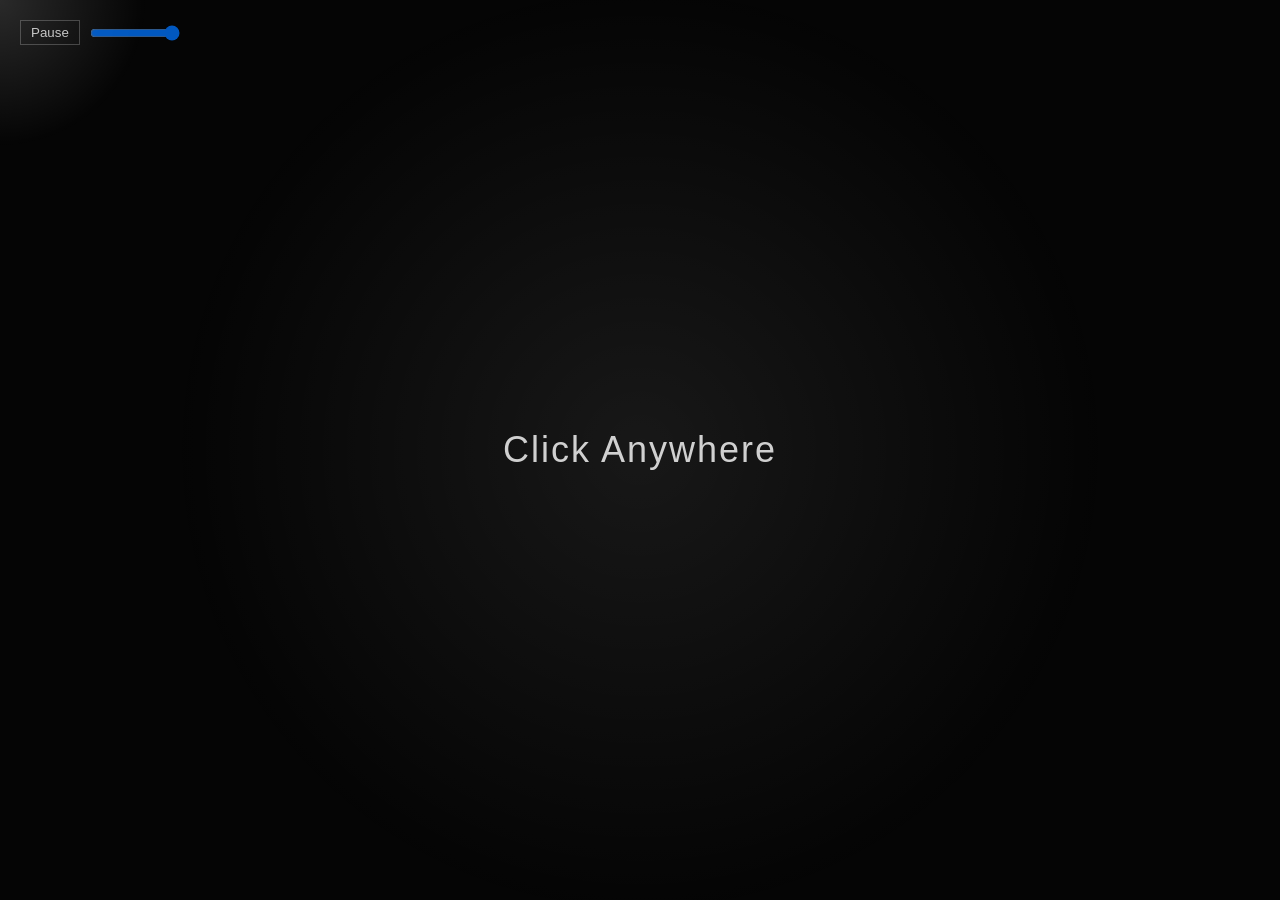
==== index.html @ 2fbc6da8 "Update index.html" ====
<!DOCTYPE html>
<html lang="en">
<head>
<meta charset="UTF-8">
<meta name="viewport" content="width=device-width, initial-scale=1.0">
<title>vazN</title>

<style>

*{
margin:0;
padding:0;
box-sizing:border-box;
font-family:Arial, Helvetica, sans-serif;
}

body{
background:#050505;
color:white;
height:100vh;
overflow:hidden;
}

/* CLICK ANYWHERE SCREEN */

#intro{
position:fixed;
inset:0;
display:flex;
align-items:center;
justify-content:center;
background:transparent;
z-index:10;
cursor:pointer;
transition:opacity 1s ease;
}

#intro-text{
font-size:clamp(28px,3vw,36px);
opacity:.8;
letter-spacing:2px;
}

/* MAIN SITE */

#main{
opacity:0;
transition:opacity 1.5s ease;
height:100vh;
display:flex;
align-items:center;
justify-content:center;
text-align:center;
}

/* SPOTLIGHT */

.spotlight{
position:fixed;
inset:0;
background:radial-gradient(circle at center, rgba(255,255,255,0.08), transparent 60%);
pointer-events:none;
z-index:-2;
}

/* CURSOR GLOW */

.cursor-glow{
position:fixed;
width:320px;
height:320px;
border-radius:50%;
background:radial-gradient(circle, rgba(255,255,255,0.15), transparent 65%);
pointer-events:none;
transform:translate(-50%,-50%);
z-index:-1;
}

/* AUDIO CONTROLS */

.audio-controls{
position:fixed;
top:20px;
left:20px;
display:flex;
align-items:center;
gap:10px;
opacity:.75;
font-size:14px;
}

.audio-controls button{
background:none;
border:1px solid rgba(255,255,255,0.3);
color:white;
padding:4px 10px;
cursor:pointer;
}

.audio-controls input{
width:90px;
}

/* CONTENT */

.container{
max-width:900px;
padding:40px 20px;
position:relative;
}

.edit{
position:absolute;
right:0;
top:-10px;
opacity:.5;
font-size:14px;
}

.title{
font-size:clamp(42px,6vw,70px);
font-weight:700;
line-height:1.1;
margin-bottom:25px;
}

.pfp{
width:120px;
height:120px;
border-radius:50%;
object-fit:cover;
margin:20px auto;
border:2px solid rgba(255,255,255,0.25);
}

.description{
max-width:620px;
margin:20px auto 40px auto;
opacity:.75;
line-height:1.6;
}

.socials{
display:flex;
flex-wrap:wrap;
justify-content:center;
gap:24px;
}

.socials a{
text-decoration:none;
color:white;
opacity:.7;
transition:.3s;
}

.socials a:hover{
opacity:1;
}

/* MOBILE */

@media(max-width:700px){

.cursor-glow{
display:none;
}

.title{
font-size:38px;
}

.pfp{
width:95px;
height:95px;
}

}

</style>
</head>
<body>

<!-- CLICK ANYWHERE -->

<div id="intro" onclick="startSite()">
<div id="intro-text">Click Anywhere</div>
</div>

<!-- AUDIO -->

<audio id="music" loop>
<source src="song.mp3" type="audio/mpeg">
</audio>

<!-- AUDIO CONTROLS -->

<div class="audio-controls">

<button onclick="toggleMusic()">Pause</button>

<input type="range" min="0" max="1" step="0.01" value="1"
oninput="setVolume(this.value)">

</div>

<!-- EFFECTS -->

<div class="cursor-glow" id="glow"></div>
<div class="spotlight"></div>

<!-- MAIN CONTENT -->

<div id="main">

<div class="container">

<div class="title">
vazN<br>
</div>

<img src="pfp.png" class="pfp">

<div class="description">
hi / taken <3 / i silly with pc / info@vazn.uk
</div>

<div class="socials">
<a href="https://account.wire.com/user-profile/?id=67cf9d6b-5990-46dd-bc9f-245440cdc6bd@wire.com">Wire</a>
<a href="https://signal.me/#eu/KesDgrNjnu8dwVnA3ABXNegfYrShKU3O5yULTi1_Ut7808cRa3BAJLqYp--3XjpG">Signal</a>
<a href="https://t.me/restitutive">Telegram</a>
</div>

</div>

</div>

<script>

/* START SITE */

function startSite(){

const intro=document.getElementById("intro")
const main=document.getElementById("main")
const music=document.getElementById("music")

music.play()

intro.style.opacity="0"

setTimeout(()=>{
intro.style.display="none"
main.style.opacity="1"
},1000)

}

/* MUSIC CONTROLS */

function toggleMusic(){

const music=document.getElementById("music")

if(music.paused){
music.play()
event.target.textContent="Pause"
}else{
music.pause()
event.target.textContent="Play"
}

}

function setVolume(v){
document.getElementById("music").volume=v
}

/* CURSOR GLOW */

const glow=document.getElementById("glow")

document.addEventListener("mousemove",e=>{
glow.style.left=e.clientX+"px"
glow.style.top=e.clientY+"px"
})
</script>

</body>
</html>
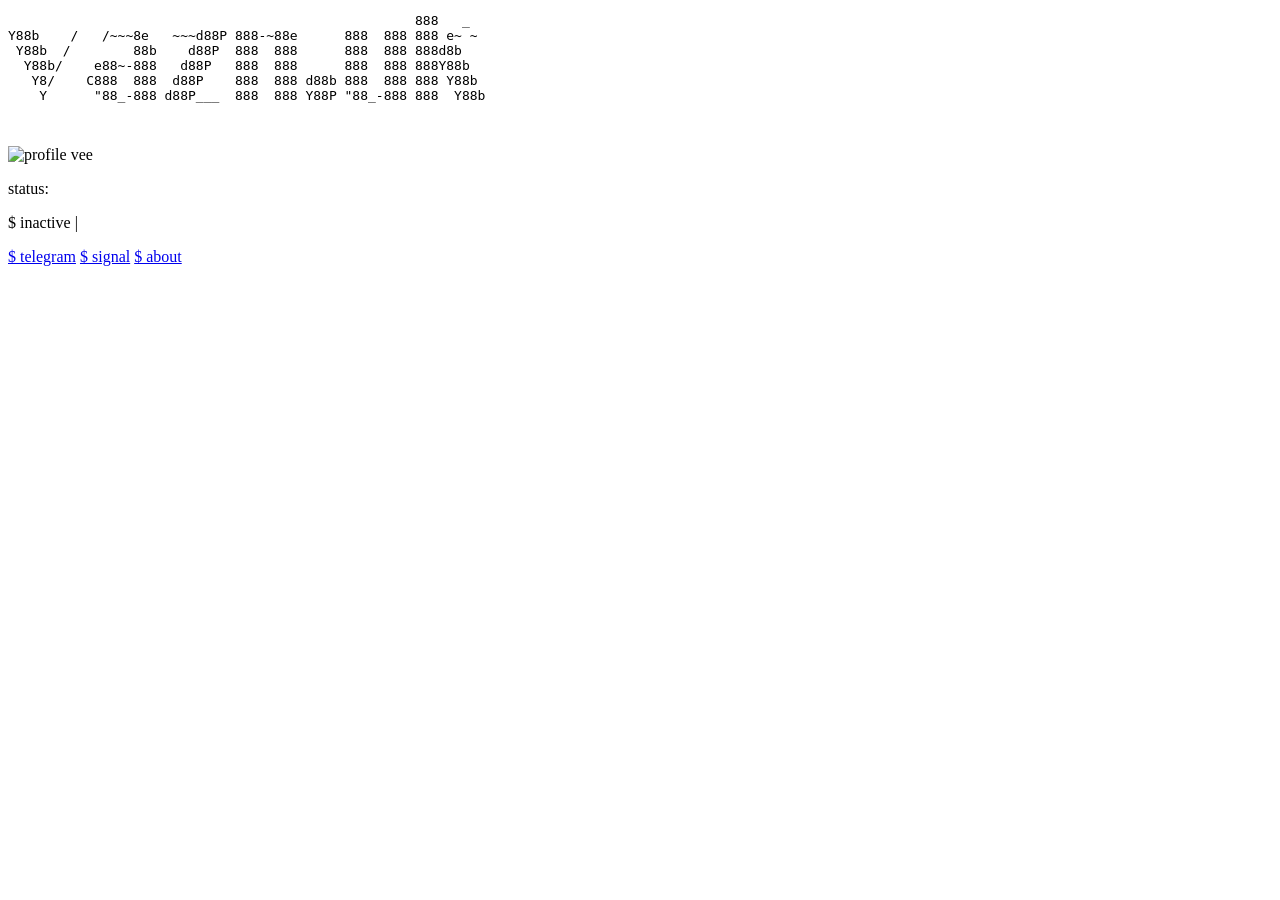
==== commit ef9a56f1: "Update index.html" ====
--- a/index.html
+++ b/index.html
@@ -1,290 +1,47 @@
 <!DOCTYPE html>
 <html lang="en">
 <head>
-<meta charset="UTF-8">
-<meta name="viewport" content="width=device-width, initial-scale=1.0">
-<title>vazN</title>
-
-<style>
-
-*{
-margin:0;
-padding:0;
-box-sizing:border-box;
-font-family:Arial, Helvetica, sans-serif;
-}
-
-body{
-background:#050505;
-color:white;
-height:100vh;
-overflow:hidden;
-}
-
-/* CLICK ANYWHERE SCREEN */
-
-#intro{
-position:fixed;
-inset:0;
-display:flex;
-align-items:center;
-justify-content:center;
-background:transparent;
-z-index:10;
-cursor:pointer;
-transition:opacity 1s ease;
-}
-
-#intro-text{
-font-size:clamp(28px,3vw,36px);
-opacity:.8;
-letter-spacing:2px;
-}
-
-/* MAIN SITE */
-
-#main{
-opacity:0;
-transition:opacity 1.5s ease;
-height:100vh;
-display:flex;
-align-items:center;
-justify-content:center;
-text-align:center;
-}
-
-/* SPOTLIGHT */
-
-.spotlight{
-position:fixed;
-inset:0;
-background:radial-gradient(circle at center, rgba(255,255,255,0.08), transparent 60%);
-pointer-events:none;
-z-index:-2;
-}
-
-/* CURSOR GLOW */
-
-.cursor-glow{
-position:fixed;
-width:320px;
-height:320px;
-border-radius:50%;
-background:radial-gradient(circle, rgba(255,255,255,0.15), transparent 65%);
-pointer-events:none;
-transform:translate(-50%,-50%);
-z-index:-1;
-}
-
-/* AUDIO CONTROLS */
-
-.audio-controls{
-position:fixed;
-top:20px;
-left:20px;
-display:flex;
-align-items:center;
-gap:10px;
-opacity:.75;
-font-size:14px;
-}
-
-.audio-controls button{
-background:none;
-border:1px solid rgba(255,255,255,0.3);
-color:white;
-padding:4px 10px;
-cursor:pointer;
-}
-
-.audio-controls input{
-width:90px;
-}
-
-/* CONTENT */
-
-.container{
-max-width:900px;
-padding:40px 20px;
-position:relative;
-}
-
-.edit{
-position:absolute;
-right:0;
-top:-10px;
-opacity:.5;
-font-size:14px;
-}
-
-.title{
-font-size:clamp(42px,6vw,70px);
-font-weight:700;
-line-height:1.1;
-margin-bottom:25px;
-}
-
-.pfp{
-width:120px;
-height:120px;
-border-radius:50%;
-object-fit:cover;
-margin:20px auto;
-border:2px solid rgba(255,255,255,0.25);
-}
-
-.description{
-max-width:620px;
-margin:20px auto 40px auto;
-opacity:.75;
-line-height:1.6;
-}
-
-.socials{
-display:flex;
-flex-wrap:wrap;
-justify-content:center;
-gap:24px;
-}
-
-.socials a{
-text-decoration:none;
-color:white;
-opacity:.7;
-transition:.3s;
-}
-
-.socials a:hover{
-opacity:1;
-}
-
-/* MOBILE */
-
-@media(max-width:700px){
-
-.cursor-glow{
-display:none;
-}
-
-.title{
-font-size:38px;
-}
-
-.pfp{
-width:95px;
-height:95px;
-}
-
-}
-
-</style>
+  <meta charset="UTF-8">
+  <meta name="viewport" content="width=device-width, initial-scale=1.0">
+  <title>vazn.uk</title>
+  <link rel="stylesheet" href="style.css">
 </head>
 <body>
 
-<!-- CLICK ANYWHERE -->
+  <div class="container">
 
-<div id="intro" onclick="startSite()">
-<div id="intro-text">Click Anywhere</div>
-</div>
+    <!-- ASCII TITLE (EDIT THIS) -->
+    <pre class="ascii-title">
+                                                    888   _   
+Y88b    /   /~~~8e   ~~~d88P 888-~88e      888  888 888 e~ ~  
+ Y88b  /        88b    d88P  888  888      888  888 888d8b    
+  Y88b/    e88~-888   d88P   888  888      888  888 888Y88b   
+   Y8/    C888  888  d88P    888  888 d88b 888  888 888 Y88b  
+    Y      "88_-888 d88P___  888  888 Y88P "88_-888 888  Y88b 
+                                                              
+    </pre>
 
-<!-- AUDIO -->
+    <!-- PROFILE -->
+    <div class="profile">
+      <img src="profile.jpg" alt="profile" class="avatar">
+      <span class="username">vee</span>
+    </div>
 
-<audio id="music" loop>
-<source src="song.mp3" type="audio/mpeg">
-</audio>
+    <!-- STATUS -->
+    <div class="status">
+      <p>status:</p>
+      <p id="status-text">$ inactive</p>
+    </div>
 
-<!-- AUDIO CONTROLS -->
+    <!-- LINKS -->
+    <div class="links">
+      <a href="#" class="link">$ telegram</a>
+      <a href="#" class="link">$ signal</a>
+      <a href="#" class="link">$ about</a>
+    </div>
 
-<div class="audio-controls">
+  </div>
 
-<button onclick="toggleMusic()">Pause</button>
-
-<input type="range" min="0" max="1" step="0.01" value="1"
-oninput="setVolume(this.value)">
-
-</div>
-
-<!-- EFFECTS -->
-
-<div class="cursor-glow" id="glow"></div>
-<div class="spotlight"></div>
-
-<!-- MAIN CONTENT -->
-
-<div id="main">
-
-<div class="container">
-
-<div class="title">
-vazN<br>
-</div>
-
-<img src="pfp.png" class="pfp">
-
-<div class="description">
-hi / taken <3 / i silly with pc / info@vazn.uk
-</div>
-
-<div class="socials">
-<a href="https://account.wire.com/user-profile/?id=67cf9d6b-5990-46dd-bc9f-245440cdc6bd@wire.com">Wire</a>
-<a href="https://signal.me/#eu/KesDgrNjnu8dwVnA3ABXNegfYrShKU3O5yULTi1_Ut7808cRa3BAJLqYp--3XjpG">Signal</a>
-<a href="https://t.me/restitutive">Telegram</a>
-</div>
-
-</div>
-
-</div>
-
-<script>
-
-/* START SITE */
-
-function startSite(){
-
-const intro=document.getElementById("intro")
-const main=document.getElementById("main")
-const music=document.getElementById("music")
-
-music.play()
-
-intro.style.opacity="0"
-
-setTimeout(()=>{
-intro.style.display="none"
-main.style.opacity="1"
-},1000)
-
-}
-
-/* MUSIC CONTROLS */
-
-function toggleMusic(){
-
-const music=document.getElementById("music")
-
-if(music.paused){
-music.play()
-event.target.textContent="Pause"
-}else{
-music.pause()
-event.target.textContent="Play"
-}
-
-}
-
-function setVolume(v){
-document.getElementById("music").volume=v
-}
-
-/* CURSOR GLOW */
-
-const glow=document.getElementById("glow")
-
-document.addEventListener("mousemove",e=>{
-glow.style.left=e.clientX+"px"
-glow.style.top=e.clientY+"px"
-})
-</script>
-
+  <script src="script.js"></script>
 </body>
 </html>
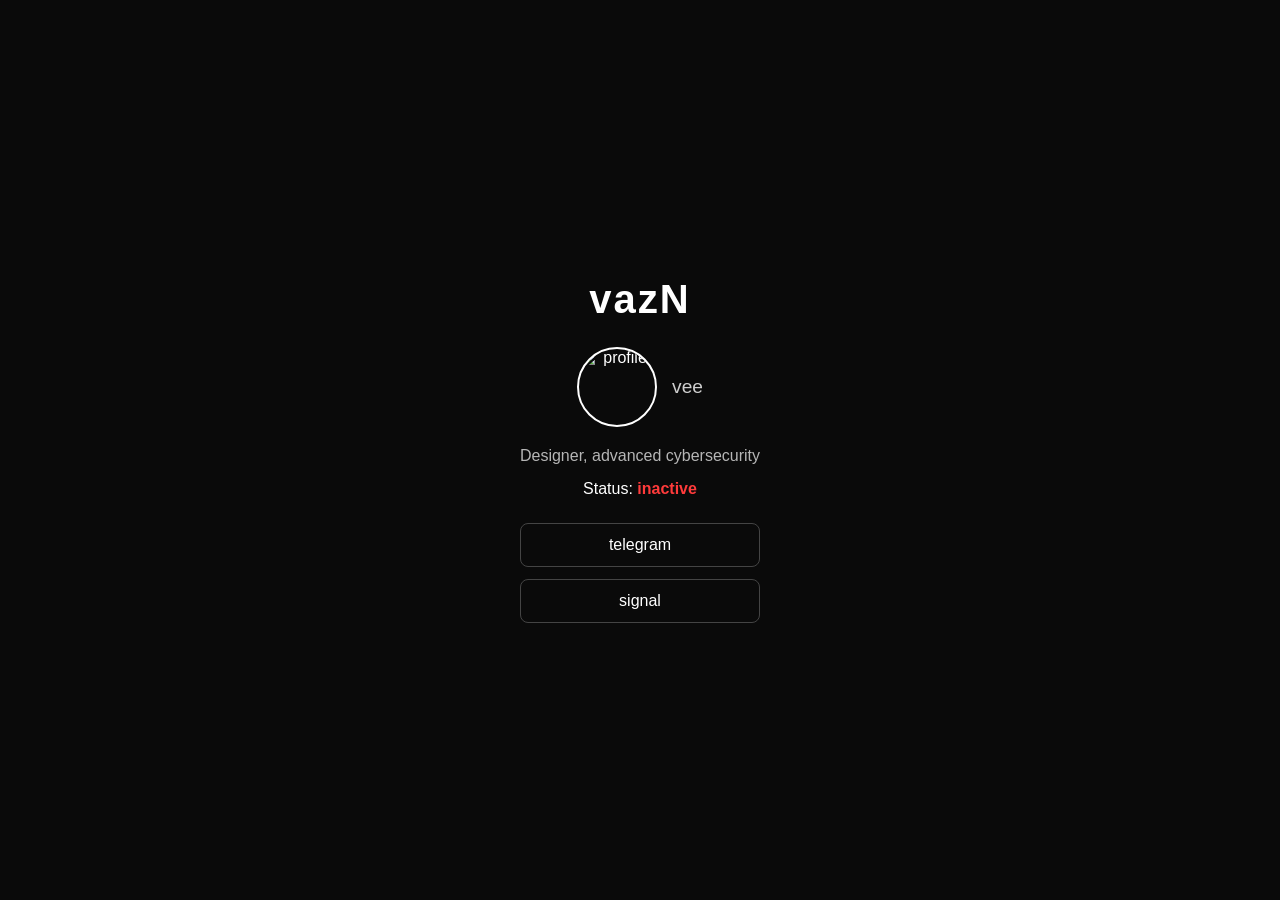
==== commit e280a402: "Update index.html" ====
--- a/index.html
+++ b/index.html
@@ -1,47 +1,218 @@
 <!DOCTYPE html>
 <html lang="en">
 <head>
-  <meta charset="UTF-8">
-  <meta name="viewport" content="width=device-width, initial-scale=1.0">
-  <title>vazn.uk</title>
-  <link rel="stylesheet" href="style.css">
+<meta charset="UTF-8">
+<meta name="viewport" content="width=device-width, initial-scale=1.0">
+<title>vazn</title>
+
+<style>
+    /* Reset */
+    * {
+        margin: 0;
+        padding: 0;
+        box-sizing: border-box;
+        font-family: "Segoe UI", sans-serif;
+    }
+
+    body {
+        background: #0a0a0a;
+        color: #fff;
+        display: flex;
+        justify-content: center;
+        align-items: center;
+        height: 100vh;
+        overflow: hidden;
+    }
+
+    /* Container */
+    .container {
+        text-align: center;
+        animation: fadeIn 1.5s ease forwards;
+        opacity: 0;
+    }
+
+    /* Title */
+    h1 {
+        font-size: 2.5rem;
+        letter-spacing: 2px;
+        margin-bottom: 25px;
+        animation: slideDown 1s ease forwards;
+    }
+
+    /* Profile */
+    .profile {
+        display: flex;
+        align-items: center;
+        justify-content: center;
+        gap: 15px;
+        margin-bottom: 20px;
+        animation: fadeIn 2s ease forwards;
+    }
+
+    .profile img {
+        width: 80px;
+        height: 80px;
+        border-radius: 50%;
+        border: 2px solid #fff;
+        object-fit: cover;
+        transition: transform 0.3s ease;
+    }
+
+    .profile img:hover {
+        transform: scale(1.1) rotate(3deg);
+    }
+
+    .username {
+        font-size: 1.2rem;
+        opacity: 0.8;
+    }
+
+    /* About */
+    .about {
+        margin: 15px 0;
+        font-size: 1rem;
+        opacity: 0.7;
+    }
+
+    /* Status */
+    .status {
+        margin: 10px 0 25px;
+        font-size: 1rem;
+    }
+
+    .inactive {
+        color: #ff3b3b;
+        font-weight: bold;
+    }
+
+    /* Links */
+    .links {
+        display: flex;
+        flex-direction: column;
+        gap: 12px;
+    }
+
+    .links a {
+        text-decoration: none;
+        color: #fff;
+        padding: 12px;
+        border: 1px solid #444;
+        border-radius: 8px;
+        transition: all 0.3s ease;
+        position: relative;
+        overflow: hidden;
+    }
+
+    /* Button hover effect */
+    .links a::before {
+        content: "";
+        position: absolute;
+        width: 0%;
+        height: 100%;
+        top: 0;
+        left: 0;
+        background: linear-gradient(120deg, #6a00ff, #00d4ff);
+        transition: width 0.4s ease;
+        z-index: -1;
+    }
+
+    .links a:hover::before {
+        width: 100%;
+    }
+
+    .links a:hover {
+        color: #000;
+        transform: translateY(-3px);
+        box-shadow: 0 5px 20px rgba(0,0,0,0.5);
+    }
+
+    /* Animations */
+    @keyframes fadeIn {
+        to { opacity: 1; }
+    }
+
+    @keyframes slideDown {
+        from {
+            transform: translateY(-30px);
+            opacity: 0;
+        }
+        to {
+            transform: translateY(0);
+            opacity: 1;
+        }
+    }
+
+    /* Startup animation overlay */
+    .intro {
+        position: fixed;
+        width: 100%;
+        height: 100%;
+        background: #000;
+        display: flex;
+        justify-content: center;
+        align-items: center;
+        z-index: 999;
+        animation: introFade 2s ease forwards;
+    }
+
+    .intro span {
+        font-size: 2rem;
+        letter-spacing: 5px;
+        animation: glow 1.5s infinite alternate;
+    }
+
+    @keyframes introFade {
+        0% { opacity: 1; }
+        80% { opacity: 1; }
+        100% { opacity: 0; visibility: hidden; }
+    }
+
+    @keyframes glow {
+        from { text-shadow: 0 0 10px #fff; }
+        to { text-shadow: 0 0 20px #6a00ff, 0 0 30px #00d4ff; }
+    }
+
+    /* Mobile */
+    @media (max-width: 600px) {
+        h1 {
+            font-size: 2rem;
+        }
+
+        .profile img {
+            width: 65px;
+            height: 65px;
+        }
+    }
+</style>
 </head>
+
 <body>
 
-  <div class="container">
-
-    <!-- ASCII TITLE (EDIT THIS) -->
-    <pre class="ascii-title">
-                                                    888   _   
-Y88b    /   /~~~8e   ~~~d88P 888-~88e      888  888 888 e~ ~  
- Y88b  /        88b    d88P  888  888      888  888 888d8b    
-  Y88b/    e88~-888   d88P   888  888      888  888 888Y88b   
-   Y8/    C888  888  d88P    888  888 d88b 888  888 888 Y88b  
-    Y      "88_-888 d88P___  888  888 Y88P "88_-888 888  Y88b 
-                                                              
-    </pre>
-
-    <!-- PROFILE -->
+<div class="intro">
+    <span>LOADING</span>
+</div>
+
+<div class="container">
+    <h1>vazN</h1>
+
     <div class="profile">
-      <img src="profile.jpg" alt="profile" class="avatar">
-      <span class="username">vee</span>
-    </div>
-
-    <!-- STATUS -->
+        <img src="https://via.placeholder.com/150" alt="profile">
+        <div class="username">vee</div>
+    </div>
+
+    <div class="about">
+        Designer, advanced cybersecurity
+    </div>
+
     <div class="status">
-      <p>status:</p>
-      <p id="status-text">$ inactive</p>
-    </div>
-
-    <!-- LINKS -->
+        Status: <span class="inactive">inactive</span>
+    </div>
+
     <div class="links">
-      <a href="#" class="link">$ telegram</a>
-      <a href="#" class="link">$ signal</a>
-      <a href="#" class="link">$ about</a>
-    </div>
-
-  </div>
-
-  <script src="script.js"></script>
+        <a href="#">telegram</a>
+        <a href="#">signal</a>
+    </div>
+</div>
+
 </body>
 </html>
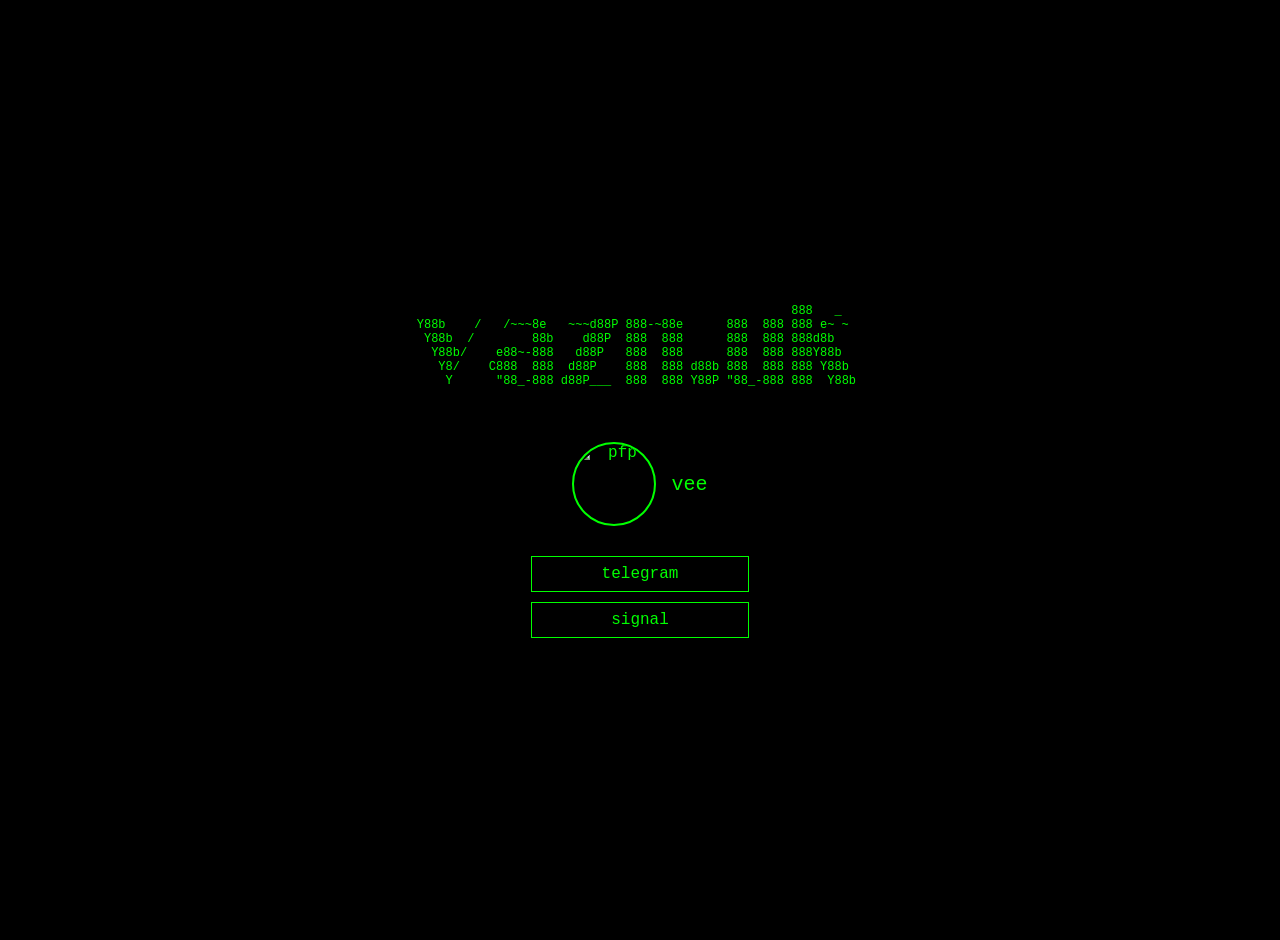
==== commit eff73ff5: "Update index.html" ====
--- a/index.html
+++ b/index.html
@@ -6,181 +6,71 @@
 <title>vazn</title>
 
 <style>
-    /* Reset */
-    * {
+    body {
         margin: 0;
         padding: 0;
-        box-sizing: border-box;
-        font-family: "Segoe UI", sans-serif;
+        background-color: black;
+        color: #00ff00;
+        font-family: "Courier New", Courier, monospace;
+        text-align: center;
     }
 
-    body {
-        background: #0a0a0a;
-        color: #fff;
+    .container {
         display: flex;
+        flex-direction: column;
         justify-content: center;
         align-items: center;
         height: 100vh;
-        overflow: hidden;
+        padding: 20px;
     }
 
-    /* Container */
-    .container {
-        text-align: center;
-        animation: fadeIn 1.5s ease forwards;
-        opacity: 0;
+    /* ASCII art */
+    pre {
+        font-size: 12px;
+        margin-bottom: 20px;
+        white-space: pre-wrap;
     }
 
-    /* Title */
-    h1 {
-        font-size: 2.5rem;
-        letter-spacing: 2px;
-        margin-bottom: 25px;
-        animation: slideDown 1s ease forwards;
-    }
-
-    /* Profile */
+    /* Profile section */
     .profile {
         display: flex;
         align-items: center;
-        justify-content: center;
         gap: 15px;
-        margin-bottom: 20px;
-        animation: fadeIn 2s ease forwards;
+        margin: 20px 0;
     }
 
-    .profile img {
+    .pfp {
         width: 80px;
         height: 80px;
         border-radius: 50%;
-        border: 2px solid #fff;
+        border: 2px solid #00ff00;
         object-fit: cover;
-        transition: transform 0.3s ease;
-    }
-
-    .profile img:hover {
-        transform: scale(1.1) rotate(3deg);
     }
 
     .username {
-        font-size: 1.2rem;
-        opacity: 0.8;
-    }
-
-    /* About */
-    .about {
-        margin: 15px 0;
-        font-size: 1rem;
-        opacity: 0.7;
-    }
-
-    /* Status */
-    .status {
-        margin: 10px 0 25px;
-        font-size: 1rem;
-    }
-
-    .inactive {
-        color: #ff3b3b;
-        font-weight: bold;
+        font-size: 20px;
     }
 
     /* Links */
-    .links {
-        display: flex;
-        flex-direction: column;
-        gap: 12px;
-    }
-
     .links a {
+        display: block;
+        color: #00ff00;
         text-decoration: none;
-        color: #fff;
-        padding: 12px;
-        border: 1px solid #444;
-        border-radius: 8px;
-        transition: all 0.3s ease;
-        position: relative;
-        overflow: hidden;
-    }
-
-    /* Button hover effect */
-    .links a::before {
-        content: "";
-        position: absolute;
-        width: 0%;
-        height: 100%;
-        top: 0;
-        left: 0;
-        background: linear-gradient(120deg, #6a00ff, #00d4ff);
-        transition: width 0.4s ease;
-        z-index: -1;
-    }
-
-    .links a:hover::before {
-        width: 100%;
+        margin: 10px 0;
+        border: 1px solid #00ff00;
+        padding: 8px;
+        width: 200px;
     }
 
     .links a:hover {
-        color: #000;
-        transform: translateY(-3px);
-        box-shadow: 0 5px 20px rgba(0,0,0,0.5);
+        background-color: #00ff00;
+        color: black;
     }
 
-    /* Animations */
-    @keyframes fadeIn {
-        to { opacity: 1; }
-    }
-
-    @keyframes slideDown {
-        from {
-            transform: translateY(-30px);
-            opacity: 0;
-        }
-        to {
-            transform: translateY(0);
-            opacity: 1;
-        }
-    }
-
-    /* Startup animation overlay */
-    .intro {
-        position: fixed;
-        width: 100%;
-        height: 100%;
-        background: #000;
-        display: flex;
-        justify-content: center;
-        align-items: center;
-        z-index: 999;
-        animation: introFade 2s ease forwards;
-    }
-
-    .intro span {
-        font-size: 2rem;
-        letter-spacing: 5px;
-        animation: glow 1.5s infinite alternate;
-    }
-
-    @keyframes introFade {
-        0% { opacity: 1; }
-        80% { opacity: 1; }
-        100% { opacity: 0; visibility: hidden; }
-    }
-
-    @keyframes glow {
-        from { text-shadow: 0 0 10px #fff; }
-        to { text-shadow: 0 0 20px #6a00ff, 0 0 30px #00d4ff; }
-    }
-
-    /* Mobile */
+    /* Mobile adjustments */
     @media (max-width: 600px) {
-        h1 {
-            font-size: 2rem;
-        }
-
-        .profile img {
-            width: 65px;
-            height: 65px;
+        .profile {
+            flex-direction: column;
         }
     }
 </style>
@@ -188,30 +78,29 @@
 
 <body>
 
-<div class="intro">
-    <span>LOADING</span>
+<div class="container">
+
+<pre>
+                                                    888   _   
+Y88b    /   /~~~8e   ~~~d88P 888-~88e      888  888 888 e~ ~  
+ Y88b  /        88b    d88P  888  888      888  888 888d8b    
+  Y88b/    e88~-888   d88P   888  888      888  888 888Y88b   
+   Y8/    C888  888  d88P    888  888 d88b 888  888 888 Y88b  
+    Y      "88_-888 d88P___  888  888 Y88P "88_-888 888  Y88b 
+                                                              
+</pre>
+
+<div class="profile">
+    <!-- Replace src with your image -->
+    <img src="https://via.placeholder.com/150" class="pfp" alt="pfp">
+    <div class="username">vee</div>
 </div>
 
-<div class="container">
-    <h1>vazN</h1>
+<div class="links">
+    <a href="https://example.com" target="_blank">telegram</a>
+    <a href="https://example.org" target="_blank">signal</a>
+</div>
 
-    <div class="profile">
-        <img src="https://via.placeholder.com/150" alt="profile">
-        <div class="username">vee</div>
-    </div>
-
-    <div class="about">
-        Designer, advanced cybersecurity
-    </div>
-
-    <div class="status">
-        Status: <span class="inactive">inactive</span>
-    </div>
-
-    <div class="links">
-        <a href="#">telegram</a>
-        <a href="#">signal</a>
-    </div>
 </div>
 
 </body>
